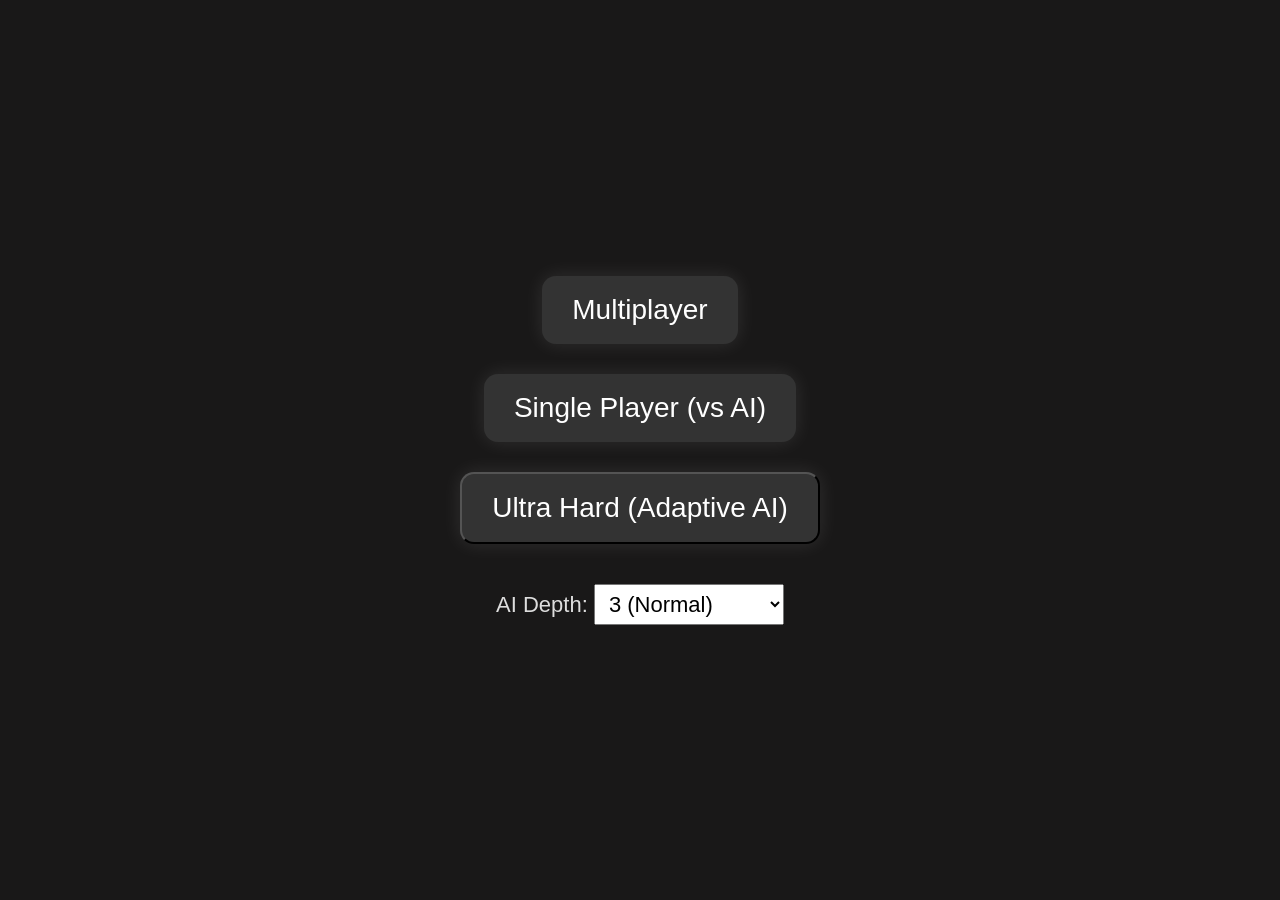
==== adaptive.html @ d3117dd1 "fix adaptive link" ====
<!DOCTYPE html>
<html lang="en">
<meta charset="UTF-8" />
<meta name="viewport" content="width=device-width, initial-scale=1.0" />
<title>Capture the Tiles</title>
<style>
:root {
  --cell-size: 11vw;
  --gap: 2px;
  --max-cell-size: 60px;
  --min-cell-size: 38px;
  --p1-color: #7f72f3;
  --p2-color: #048886;
}
* { margin: 0; padding: 0; box-sizing: border-box; }
html, body {
  height: 100%;
  background: #191818;
  color: #ddd;
  font-family: 'Segoe UI', sans-serif;
  touch-action: manipulation;
}
body {
  display: flex;
  flex-direction: column;
  padding: 20px 10px;
}
/* ---------------- MODE SCREEN ---------------- */
#modeScreen {
  position: absolute;
  inset: 0;
  background: #191818;
  display: flex;
  flex-direction: column;
  justify-content: center;
  align-items: center;
  gap: 30px;
  z-index: 20;
}
.mode-btn {
  padding: 18px 30px;
  font-size: 28px;
  border-radius: 14px;
  background: #333;
  color: white;
  cursor: pointer;
  box-shadow: 0 0 20px rgba(255,255,255,0.1);
  transition: 0.2s;
}
.mode-btn:hover {
  background: #555;
  transform: scale(1.05);
}
#aiDepthContainer {
  margin-top: 10px;
}
/* ---------------- AI THINKING ANIMATION ---------------- */
#aiThinking {
  height: 34px;
  opacity: 0;
  pointer-events: none;
  transition: opacity 0.2s;
  text-align: center;
  font-size: 26px;
  margin-top: 10px;
  color: #0ff;
}
#aiThinking.visible {
  opacity: 1;
  animation: pulseText 1.2s infinite;
}
@keyframes pulseText {
  0% { opacity: 0.2; }
  50% { opacity: 1; }
  100% { opacity: 0.2; }
}
.loader-dots span {
  display: inline-block;
  width: 10px;
  height: 10px;
  margin-left: 5px;
  background: #0ff;
  border-radius: 50%;
  animation: dotBlink 1s infinite ease-in-out;
}
.loader-dots span:nth-child(2){ animation-delay:0.2s; }
.loader-dots span:nth-child(3){ animation-delay:0.4s; }
@keyframes dotBlink {
  0%, 80%, 100% { opacity: 0.2; }
  40% { opacity: 1; }
}
/* ---------------- RESTART BUTTON ---------------- */
#topHud {
  display: flex;
  justify-content: space-between;
  align-items: center;
  max-width: 95vw;
  margin: 0 auto 10px;
  gap: 12px;
}

#restartBtn {
  padding: 8px 18px;
  font-size: 16px;
  border-radius: 10px;
  background: #333;
  color: white;
  cursor: pointer;
  border: none;
}

#restartBtn:hover {
  background: #555;
}

#aiDepthLive {
  font-size: 14px;
  opacity: 0.8;
}

/* ---------------- BOARD ---------------- */
#scores {
  text-align: center;
  font-size: clamp(18px, 5vw, 26px);
  margin-bottom: 15px;
}
#p1score { color: var(--p1-color); font-weight: bold; }
#p2score { color: var(--p2-color); font-weight: bold; }
#board {
  display: grid;
  grid-template-columns: repeat(8, minmax(0, 1fr));
  grid-auto-rows: 1fr;
  gap: 0.6vw;
  max-width: 95vw;
  max-height: 95vw;
  margin: auto;
  aspect-ratio: 1/1;
}
.cell {
  width: var(--cell-size);
  height: var(--cell-size);
  min-width: var(--min-cell-size);
  min-height: var(--min-cell-size);
  max-width: var(--max-cell-size);
  max-height: var(--max-cell-size);
  background: #3f3e3e;
  border-radius: 14px;
  display: flex;
  align-items: center;
  justify-content: center;
  font-weight: bold;
  font-size: clamp(14px, 3.5vw, 20px);
  user-select: none;
  cursor: pointer;
  transition: transform 0.2s, box-shadow 0.4s;
  position: relative;
}
.cell:active { transform: scale(0.92); }
.p1 { background: var(--p1-color); color: white; }
.p2 { background: var(--p2-color); color: white; }
.base { font-size: 1.15em; text-shadow: 0 1px 4px #000; }

/* Static subtle highlight for valid human moves */
.cell.valid-move {
  box-shadow: 0 0 0 1.5px rgba(127, 114, 243, 0.6);
  cursor: pointer;
}

/* Animated pulse for AI's chosen move */
.cell.ai-move-highlight {
  animation: pulseHighlight 1.5s ease-out;
  z-index: 10;
}

@keyframes pulseHighlight {
  0% {
    box-shadow: 0 0 0 0 rgba(4, 136, 134, 0.7);
  }
  50% {
    box-shadow: 0 0 0 12px rgba(4, 136, 134, 0.4),
    0 0 30px rgba(4, 136, 134, 0.8);
  }
  100% {
    box-shadow: 0 0 0 0 rgba(4, 136, 134, 0);
  }
}

/* ---------------- TURN DISPLAY ---------------- */
#turn-container { margin-top: 30px; text-align: center; }
#turn-display {
  display: inline-block;
  padding: 14px 36px;
  border-radius: 50px;
  font-size: clamp(20px, 6vw, 30px);
  color: white;
  background: #555;
  box-shadow: 0 6px 20px rgba(0,0,0,0.6);
  transition: all 0.4s ease;
}
.player1-turn {
  background: linear-gradient(135deg, var(--p1-color), #5a4fcf) !important;
  box-shadow: 0 0 30px rgba(127,114,243,0.8) !important;
}
.player2-turn {
  background: linear-gradient(135deg, var(--p2-color), #035f5d) !important;
  box-shadow: 0 0 30px rgba(4,136,134,0.8) !important;
}
#overlay {
  position: fixed;
  inset: 0;
  display: none;
  align-items: center;
  justify-content: center;
  background: rgba(0,0,0,0.55);
  z-index: 100;
}

#overlayBox {
  text-align: center;
  padding: 30px 40px;
  border-radius: 18px;
  background: #222;
  box-shadow: 0 0 30px rgba(0,0,0,0.8);
}

#overlayBox h2 {
  font-size: clamp(28px, 8vw, 42px);
  color: #ffd700;
}

#overlayBox h3 {
  margin-top: 10px;
  font-size: clamp(22px, 6vw, 30px);
}

</style>
</head>
<body>
<div id="modeScreen">
  <div class="mode-btn" onclick="startGame(false)">Multiplayer</div>
  <div class="mode-btn" onclick="startGame(true)">Single Player (vs AI)</div>
  <button class="mode-btn" onclick="location.href='adaptive.html'">
Ultra Hard (Adaptive AI)
</button>

  <div id="aiDepthContainer" style="text-align:center;">
    <label style="font-size:22px;">AI Depth:
      <select id="aiDepthSelect" style="font-size:22px; padding:6px 10px;">
        <option value="2">2 (Fast)</option>
        <option value="3" selected>3 (Normal)</option>
        <option value="4">4 (Strong)</option>
        <option value="5">5 (Very Strong)</option>
        <option value="6">6 (Hardcore)</option>
      </select>
    </label>
  </div>
</div>
<div id="topHud">
  <div id="aiDepthLive"></div>
  <button id="restartBtn" onclick="restartGame()">Restart</button>
</div>
<div id="scores" style="display:none">
  P1 Score: <span id="p1score">10</span> —
  P2 Score: <span id="p2score">10</span>
</div>
<div id="aiThinking">
  Thinking
  <span class="loader-dots">
    <span></span><span></span><span></span>
  </span>
</div>
<div id="board"></div>
<div id="turn-container" style="display:none">
  <div id="turn-display" class="player1-turn">Turn: Player 1</div>
</div>
<div id="overlay" onclick="restartGame()">
  <div id="overlayBox" onclick="event.stopPropagation()">
    <h2 id="gameover">Game Over</h2>
    <h3 id="winner"></h3>
  </div>
</div>
<script>
/* ----------------------------------------------------
ULTRA HARD AI — ADAPTIVE DEPTH EXTENSION
Only logic-related changes are included.
---------------------------------------------------- */

const SIZE = 8;
let turn = 1;
let board = [];
let singlePlayer = true;
const AI_PLAYER = 2;
const HUMAN_PLAYER = 1;

const dirs = [
  [-1,-1],[-1,0],[-1,1],
  [0,-1], [0,1],
  [1,-1],[1,0],[1,1]
];

let zobrist = [];
let tt = new Map();
let playerThreatLevel = 0;

/* ----------------------------------------------------
ZOBRIST
---------------------------------------------------- */
function initZobrist() {
  zobrist = [];
  for (let r = 0; r < SIZE; r++) {
    zobrist[r] = [];
    for (let c = 0; c < SIZE; c++) {
      zobrist[r][c] = [
        Math.random()*2**32,
        Math.random()*2**32,
        Math.random()*2**32
      ];
    }
  }
}

function hashState(state) {
  let h = 0;
  for (let r=0; r<SIZE; r++) {
    for (let c=0; c<SIZE; c++) {
      const o = state[r][c].owner ?? 0;
      h ^= zobrist[r][c][o];
    }
  }
  return h;
}

/* ----------------------------------------------------
BOARD INIT
---------------------------------------------------- */
function initBoard() {
  board = [];
  for (let r = 0; r < SIZE; r++) {
    board[r] = [];
    for (let c = 0; c < SIZE; c++) {
      const isCorner = (r===0&&c===0)||(r===0&&c===7)||(r===7&&c===0)||(r===7&&c===7);
      board[r][c] = { row:r, col:c, owner:null, base:isCorner ? 5 : 0 };
    }
  }
  board[0][0].owner = 1;
  board[7][7].owner = 1;
  board[0][7].owner = 2;
  board[7][0].owner = 2;
}

/* ----------------------------------------------------
MOVE UTILS
---------------------------------------------------- */
function isSelectable(cell, state = board) {
  if (cell.owner !== null) return false;
  for (const [dr,dc] of dirs) {
    const nr = cell.row + dr, nc = cell.col + dc;
    if (nr>=0 && nr<SIZE && nc>=0 && nc<SIZE && state[nr][nc].owner !== null)
      return true;
  }
  return false;
}

function applyMove(state, r, c, player) {
  const newState = structuredClone(state);
  const cell = newState[r][c];
  cell.owner = player;
  cell.base += 1;
  for (const [dr,dc] of dirs) {
    const nr = r + dr, nc = c + dc;
    if (nr>=0 && nr<SIZE && nc>=0 && nc<SIZE && newState[nr][nc].owner !== null) {
      newState[nr][nc].owner = player;
      newState[nr][nc].base += 1;
    }
  }
  return newState;
}

function getValidMoves(state, player) {
  return state.flat().filter(c => isSelectable(c, state)).map(c => [c.row, c.col]);
}

/* ----------------------------------------------------
EVALUATION
---------------------------------------------------- */
function evaluateBoard(state) {
  let p1 = 0, p2 = 0;
  let cornerP1 = 0, cornerP2 = 0;
  const corners = [[0,0],[0,7],[7,0],[7,7]];

  for (const c of state.flat()) {
    if (c.owner === 1) p1 += c.base;
    if (c.owner === 2) p2 += c.base;
  }
  for (const [r,c] of corners) {
    if (state[r][c].owner === 1) cornerP1++;
    if (state[r][c].owner === 2) cornerP2++;
  }
  return (p2-p1)*2 + (cornerP2-cornerP1)*20 + (getValidMoves(state,2).length - getValidMoves(state,1).length)*3;
}

/* ----------------------------------------------------
ADAPTIVE DEPTH CORE
---------------------------------------------------- */
function gamePhase(state) {
  const filled = state.flat().filter(c => c.owner !== null).length;
  return filled / (SIZE*SIZE);
}

function estimateVolatility(state, player) {
  let maxSwing = 0;
  const baseEval = evaluateBoard(state);
  for (const [r,c] of getValidMoves(state, player)) {
    const e = Math.abs(evaluateBoard(applyMove(state,r,c,player)) - baseEval);
    maxSwing = Math.max(maxSwing, e);
  }
  return maxSwing;
}

function computeAdaptiveDepth(state, baseDepth) {
  const phase = gamePhase(state);
  const volatility = estimateVolatility(state, AI_PLAYER);

  let depth = baseDepth;

  if (phase < 0.25) depth -= 2;
  else if (phase < 0.45) depth -= 1;

  if (volatility > 15) depth += 1;
  if (volatility > 30) depth += 2;

  if (playerThreatLevel > 25) depth += 1;

  return Math.max(2, Math.min(depth, baseDepth + 1));
}

function updatePlayerThreat(prev, next) {
  const delta = Math.abs(evaluateBoard(next) - evaluateBoard(prev));
  playerThreatLevel = playerThreatLevel * 0.7 + delta * 0.3;
}

/* ----------------------------------------------------
MINIMAX (UNCHANGED CORE)
---------------------------------------------------- */
function minimax(state, depth, alpha, beta, maximizing) {
  const hash = hashState(state);
  if (tt.has(hash) && tt.get(hash).depth >= depth)
    return [tt.get(hash).score, tt.get(hash).move];

  const player = maximizing ? AI_PLAYER : HUMAN_PLAYER;
  const moves = getValidMoves(state, player);

  if (depth === 0 || moves.length === 0)
    return [evaluateBoard(state), null];

  let bestMove = moves[0];

  if (maximizing) {
    let best = -Infinity;
    for (const [r,c] of moves) {
      const [score] = minimax(applyMove(state,r,c,AI_PLAYER), depth-1, alpha, beta, false);
      if (score > best) { best = score; bestMove = [r,c]; }
      alpha = Math.max(alpha, best);
      if (alpha >= beta) break;
    }
    tt.set(hash, {score:best, move:bestMove, depth});
    return [best, bestMove];
  } else {
    let best = Infinity;
    for (const [r,c] of moves) {
      const [score] = minimax(applyMove(state,r,c,HUMAN_PLAYER), depth-1, alpha, beta, true);
      if (score < best) { best = score; bestMove = [r,c]; }
      beta = Math.min(beta, best);
      if (alpha >= beta) break;
    }
    tt.set(hash, {score:best, move:bestMove, depth});
    return [best, bestMove];
  }
}

async function iterativeDeepening(state, maxDepth) {
  let best = null;
  for (let d=1; d<=maxDepth; d++) {
    best = minimax(state, d, -Infinity, Infinity, true)[1];
    await new Promise(r => setTimeout(r));
  }
  return best;
}

/* ----------------------------------------------------
AI MOVE
---------------------------------------------------- */
async function aiMove() {
  const baseDepth = 6; // Ultra Hard baseline
  const depth = computeAdaptiveDepth(board, baseDepth);

  const move = await iterativeDeepening(board, depth);
  if (move) board = applyMove(board, move[0], move[1], AI_PLAYER);
  turn = HUMAN_PLAYER;
}

/* ----------------------------------------------------
START
---------------------------------------------------- */
initZobrist();
initBoard();
</script>
</body>
</html>
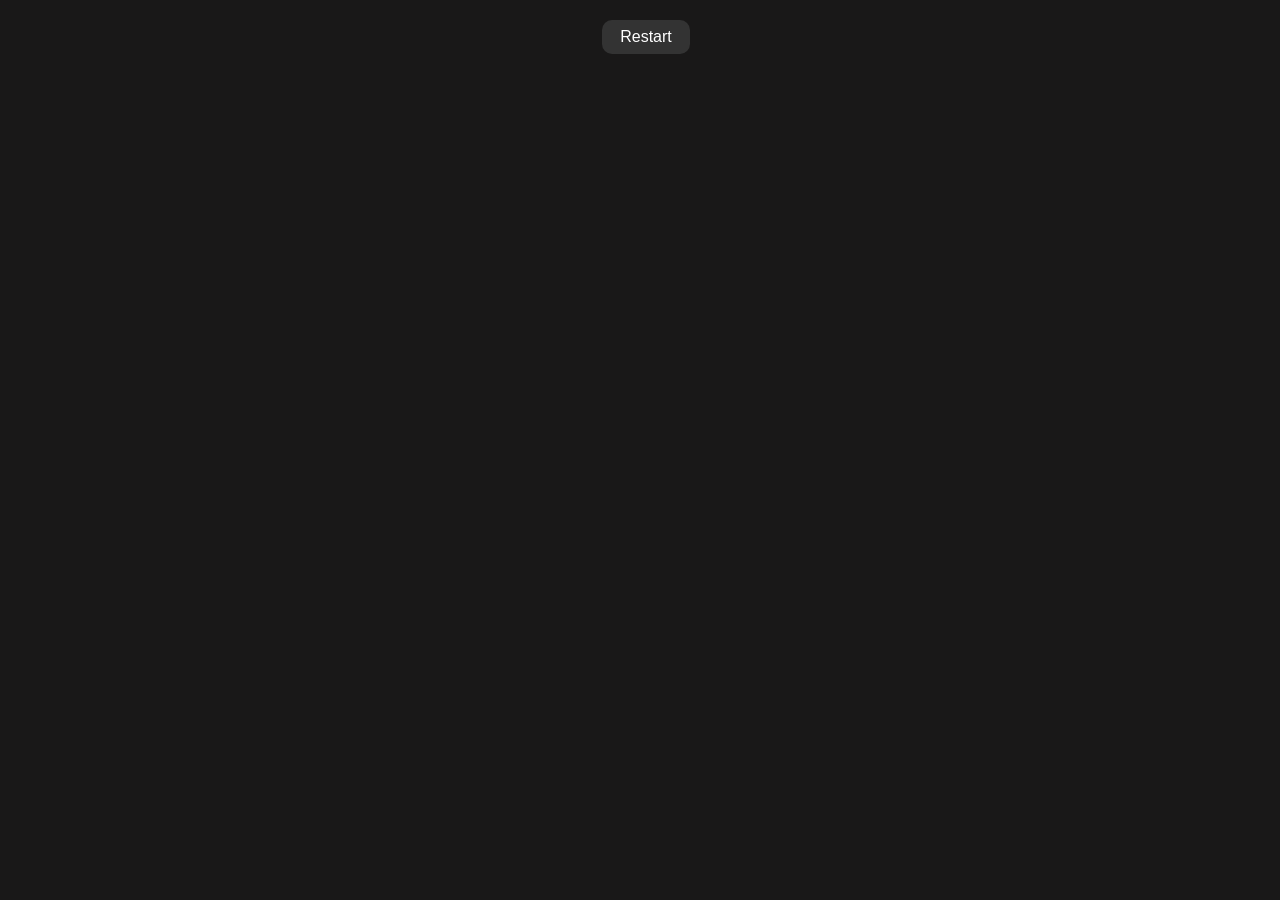
==== commit 22f2cccb: "fix adaptive link" ====
--- a/adaptive.html
+++ b/adaptive.html
@@ -236,25 +236,6 @@
 </style>
 </head>
 <body>
-<div id="modeScreen">
-  <div class="mode-btn" onclick="startGame(false)">Multiplayer</div>
-  <div class="mode-btn" onclick="startGame(true)">Single Player (vs AI)</div>
-  <button class="mode-btn" onclick="location.href='adaptive.html'">
-Ultra Hard (Adaptive AI)
-</button>
-
-  <div id="aiDepthContainer" style="text-align:center;">
-    <label style="font-size:22px;">AI Depth:
-      <select id="aiDepthSelect" style="font-size:22px; padding:6px 10px;">
-        <option value="2">2 (Fast)</option>
-        <option value="3" selected>3 (Normal)</option>
-        <option value="4">4 (Strong)</option>
-        <option value="5">5 (Very Strong)</option>
-        <option value="6">6 (Hardcore)</option>
-      </select>
-    </label>
-  </div>
-</div>
 <div id="topHud">
   <div id="aiDepthLive"></div>
   <button id="restartBtn" onclick="restartGame()">Restart</button>
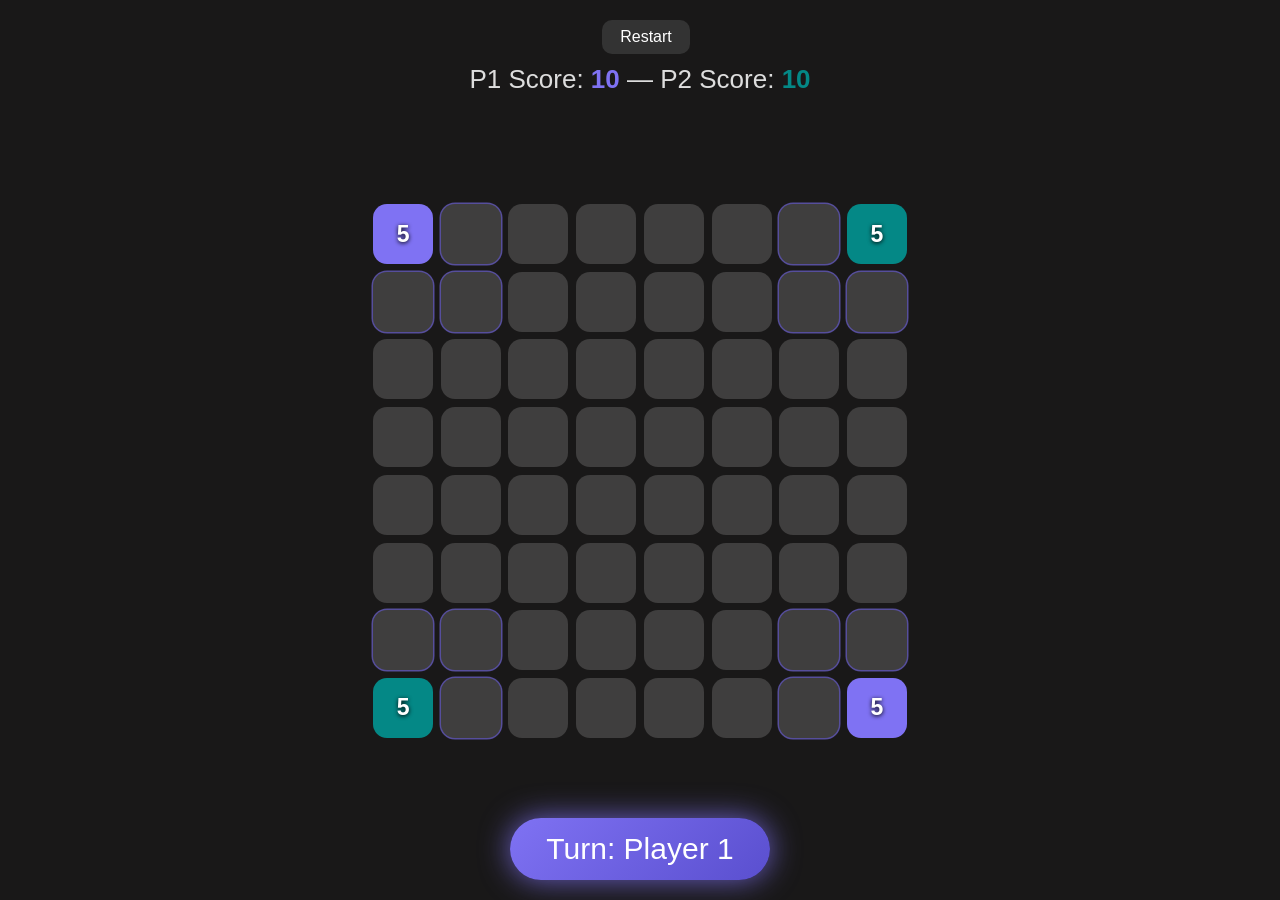
==== commit 01d49602: "make it playable" ====
--- a/adaptive.html
+++ b/adaptive.html
@@ -30,7 +30,7 @@
   position: absolute;
   inset: 0;
   background: #191818;
-  display: flex;
+  display: none;
   flex-direction: column;
   justify-content: center;
   align-items: center;
@@ -238,9 +238,9 @@
 <body>
 <div id="topHud">
   <div id="aiDepthLive"></div>
-  <button id="restartBtn" onclick="restartGame()">Restart</button>
+  <button id="restartBtn" onclick="location.href='index.html'">Restart</button>
 </div>
-<div id="scores" style="display:none">
+<div id="scores">
   P1 Score: <span id="p1score">10</span> —
   P2 Score: <span id="p2score">10</span>
 </div>
@@ -251,7 +251,7 @@
   </span>
 </div>
 <div id="board"></div>
-<div id="turn-container" style="display:none">
+<div id="turn-container">
   <div id="turn-display" class="player1-turn">Turn: Player 1</div>
 </div>
 <div id="overlay" onclick="restartGame()">
@@ -312,6 +312,47 @@
 }
 
 /* ----------------------------------------------------
+INIT + MODE SELECT
+---------------------------------------------------- */
+function startGame(vsAI) {
+  singlePlayer = vsAI;
+  document.getElementById("scores").style.display = "block";
+  document.getElementById("turn-container").style.display = "block";
+  // document.getElementById("aiDepthContainer").style.display = vsAI ? "block" : "none";
+  document.getElementById("restartBtn").style.display = "inline-block";
+  // const depth = document.getElementById("aiDepthSelect").value;
+  // document.getElementById("aiDepthLive").textContent =
+  // singlePlayer ? `AI Depth: ${depth}` : "";
+
+  initGame();
+}
+
+function initGame() {
+  turn = 1;
+  initBoard();
+  initZobrist();
+  tt.clear();
+
+  document.getElementById("aiThinking").classList.remove("visible");
+  document.getElementById("overlay").style.display = "none";
+
+  renderBoard();
+}
+
+function restartGame() {
+  turn = 1;
+  initBoard();
+  initZobrist();
+  tt.clear();
+  document.getElementById("aiThinking").classList.remove("visible");
+  document.getElementById("overlay").style.display = "none";
+  document.getElementById("aiDepthContainer").style.display = "block";
+  document.getElementById("modeScreen").style.display = "flex";
+
+  renderBoard();
+}
+
+/* ----------------------------------------------------
 BOARD INIT
 ---------------------------------------------------- */
 function initBoard() {
@@ -327,6 +368,62 @@
   board[7][7].owner = 1;
   board[0][7].owner = 2;
   board[7][0].owner = 2;
+}
+
+function renderBoard(lastAIMove = null) {
+  const container = document.getElementById("board");
+  container.innerHTML = "";
+  const isHumanTurn = !singlePlayer || turn === HUMAN_PLAYER;
+  const gameNotOver = !board.flat().every(c => c.owner !== null);
+
+  for (let r = 0; r < SIZE; r++) {
+    for (let c = 0; c < SIZE; c++) {
+      const cellData = board[r][c];
+      const cell = document.createElement("div");
+      cell.className = "cell";
+      if (cellData.owner === 1) cell.classList.add("p1");
+      if (cellData.owner === 2) cell.classList.add("p2");
+
+      // Static highlight for valid moves (human turn)
+      if (isHumanTurn && gameNotOver && cellData.owner === null && isSelectable(cellData)) {
+        cell.classList.add("valid-move");
+      }
+
+      // Temporary animated highlight for AI's move
+      if (lastAIMove && lastAIMove[0] === r && lastAIMove[1] === c) {
+        cell.classList.add("ai-move-highlight");
+      }
+
+      if (cellData.base > 0) {
+        cell.innerHTML = `<span class="base">${cellData.base}</span>`;
+      }
+      cell.onclick = () => handleMove(r, c);
+      cell.ontouchstart = e => { e.preventDefault(); handleMove(r, c); };
+      container.appendChild(cell);
+    }
+  }
+  updateScores();
+}
+
+/* ----------------------------------------------------
+SCORES + TURNS
+---------------------------------------------------- */
+function updateScores() {
+  let p1 = 0, p2 = 0;
+  board.flat().forEach(c => {
+    if (c.owner === 1) p1 += c.base;
+    if (c.owner === 2) p2 += c.base;
+  });
+  document.getElementById("p1score").textContent = p1;
+  document.getElementById("p2score").textContent = p2;
+  updateTurnDisplay();
+}
+
+function updateTurnDisplay() {
+  const el = document.getElementById("turn-display");
+  el.textContent = `Turn: Player ${turn}`;
+  el.classList.remove("player1-turn", "player2-turn");
+  el.classList.add(turn === 1 ? "player1-turn" : "player2-turn");
 }
 
 /* ----------------------------------------------------
@@ -359,6 +456,20 @@
 
 function getValidMoves(state, player) {
   return state.flat().filter(c => isSelectable(c, state)).map(c => [c.row, c.col]);
+}
+
+/* ----------------------------------------------------
+HUMAN ACTION
+---------------------------------------------------- */
+function handleMove(r, c) {
+  if (turn === AI_PLAYER && singlePlayer) return;
+  if (!isSelectable(board[r][c])) return;
+  board = applyMove(board, r, c, turn);
+  turn = turn === 1 ? 2 : 1;
+  renderBoard();
+  if (!checkGameOver() && turn === AI_PLAYER && singlePlayer) {
+    setTimeout(aiMove, 200);
+  }
 }
 
 /* ----------------------------------------------------
@@ -472,19 +583,68 @@
 AI MOVE
 ---------------------------------------------------- */
 async function aiMove() {
-  const baseDepth = 6; // Ultra Hard baseline
+  document.getElementById("aiThinking").classList.add("visible");
+  await new Promise(requestAnimationFrame);
+
+  const baseDepth = 2; // Ultra Hard baseline
   const depth = computeAdaptiveDepth(board, baseDepth);
 
   const move = await iterativeDeepening(board, depth);
-  if (move) board = applyMove(board, move[0], move[1], AI_PLAYER);
+
+  let lastMove = null;
+  if (move) {
+    board = applyMove(board, move[0], move[1], AI_PLAYER);
+    lastMove = move; // remember AI's move
+  }
+
   turn = HUMAN_PLAYER;
+
+  document.getElementById("aiThinking").classList.remove("visible");
+
+  // Render with AI move highlight
+  renderBoard(lastMove);
+
+  // Remove highlight after 1 second
+  if (lastMove) {
+    setTimeout(() => {
+      const cells = document.querySelectorAll('.cell');
+      const index = lastMove[0] * SIZE + lastMove[1];
+      if (cells[index]) {
+        cells[index].classList.remove('ai-move-highlight');
+      }
+    }, 1000);
+  }
+
+  checkGameOver();
+}
+
+/* ----------------------------------------------------
+GAME OVER
+---------------------------------------------------- */
+function checkGameOver() {
+  if (board.flat().every(c => c.owner !== null)) {
+    showGameOver();
+    return true;
+  }
+  return false;
+}
+
+function showGameOver() {
+  document.getElementById("gameover").style.display = "block";
+  const p1 = +document.getElementById("p1score").textContent;
+  const p2 = +document.getElementById("p2score").textContent;
+  const txt = p1 > p2 ? "Winner: Player 1" :
+  p2 > p1 ? "Winner: Player 2" :
+  "It's a tie!";
+  document.getElementById("winner").textContent = txt;
+  document.getElementById("overlay").style.display = "flex";
+
 }
 
 /* ----------------------------------------------------
 START
 ---------------------------------------------------- */
-initZobrist();
-initBoard();
+startGame(true);
 </script>
 </body>
 </html>
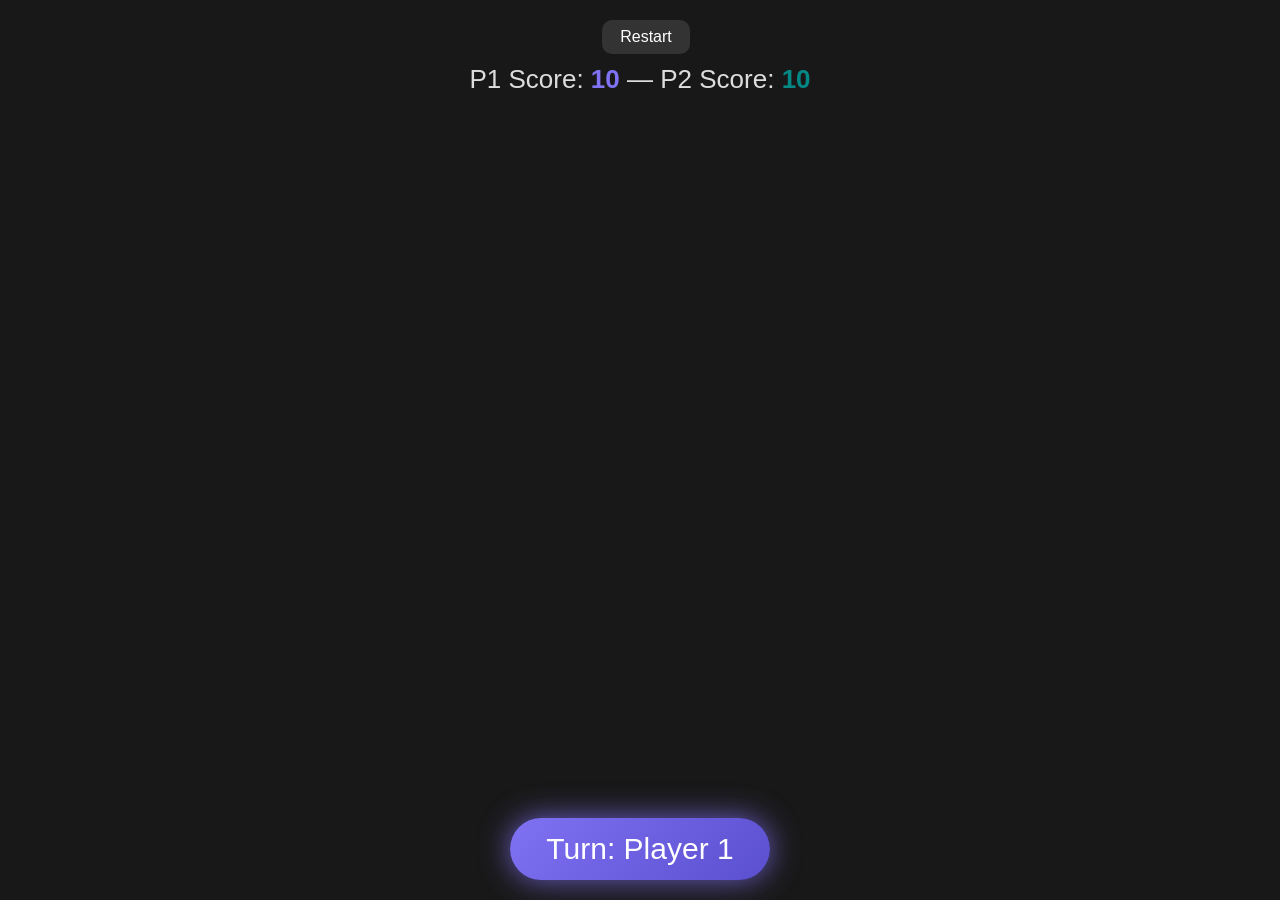
==== commit 514bcd09: "break into multiple files" ====
--- a/adaptive.html
+++ b/adaptive.html
@@ -3,237 +3,8 @@
 <meta charset="UTF-8" />
 <meta name="viewport" content="width=device-width, initial-scale=1.0" />
 <title>Capture the Tiles</title>
-<style>
-:root {
-  --cell-size: 11vw;
-  --gap: 2px;
-  --max-cell-size: 60px;
-  --min-cell-size: 38px;
-  --p1-color: #7f72f3;
-  --p2-color: #048886;
-}
-* { margin: 0; padding: 0; box-sizing: border-box; }
-html, body {
-  height: 100%;
-  background: #191818;
-  color: #ddd;
-  font-family: 'Segoe UI', sans-serif;
-  touch-action: manipulation;
-}
-body {
-  display: flex;
-  flex-direction: column;
-  padding: 20px 10px;
-}
-/* ---------------- MODE SCREEN ---------------- */
-#modeScreen {
-  position: absolute;
-  inset: 0;
-  background: #191818;
-  display: none;
-  flex-direction: column;
-  justify-content: center;
-  align-items: center;
-  gap: 30px;
-  z-index: 20;
-}
-.mode-btn {
-  padding: 18px 30px;
-  font-size: 28px;
-  border-radius: 14px;
-  background: #333;
-  color: white;
-  cursor: pointer;
-  box-shadow: 0 0 20px rgba(255,255,255,0.1);
-  transition: 0.2s;
-}
-.mode-btn:hover {
-  background: #555;
-  transform: scale(1.05);
-}
-#aiDepthContainer {
-  margin-top: 10px;
-}
-/* ---------------- AI THINKING ANIMATION ---------------- */
-#aiThinking {
-  height: 34px;
-  opacity: 0;
-  pointer-events: none;
-  transition: opacity 0.2s;
-  text-align: center;
-  font-size: 26px;
-  margin-top: 10px;
-  color: #0ff;
-}
-#aiThinking.visible {
-  opacity: 1;
-  animation: pulseText 1.2s infinite;
-}
-@keyframes pulseText {
-  0% { opacity: 0.2; }
-  50% { opacity: 1; }
-  100% { opacity: 0.2; }
-}
-.loader-dots span {
-  display: inline-block;
-  width: 10px;
-  height: 10px;
-  margin-left: 5px;
-  background: #0ff;
-  border-radius: 50%;
-  animation: dotBlink 1s infinite ease-in-out;
-}
-.loader-dots span:nth-child(2){ animation-delay:0.2s; }
-.loader-dots span:nth-child(3){ animation-delay:0.4s; }
-@keyframes dotBlink {
-  0%, 80%, 100% { opacity: 0.2; }
-  40% { opacity: 1; }
-}
-/* ---------------- RESTART BUTTON ---------------- */
-#topHud {
-  display: flex;
-  justify-content: space-between;
-  align-items: center;
-  max-width: 95vw;
-  margin: 0 auto 10px;
-  gap: 12px;
-}
-
-#restartBtn {
-  padding: 8px 18px;
-  font-size: 16px;
-  border-radius: 10px;
-  background: #333;
-  color: white;
-  cursor: pointer;
-  border: none;
-}
-
-#restartBtn:hover {
-  background: #555;
-}
-
-#aiDepthLive {
-  font-size: 14px;
-  opacity: 0.8;
-}
-
-/* ---------------- BOARD ---------------- */
-#scores {
-  text-align: center;
-  font-size: clamp(18px, 5vw, 26px);
-  margin-bottom: 15px;
-}
-#p1score { color: var(--p1-color); font-weight: bold; }
-#p2score { color: var(--p2-color); font-weight: bold; }
-#board {
-  display: grid;
-  grid-template-columns: repeat(8, minmax(0, 1fr));
-  grid-auto-rows: 1fr;
-  gap: 0.6vw;
-  max-width: 95vw;
-  max-height: 95vw;
-  margin: auto;
-  aspect-ratio: 1/1;
-}
-.cell {
-  width: var(--cell-size);
-  height: var(--cell-size);
-  min-width: var(--min-cell-size);
-  min-height: var(--min-cell-size);
-  max-width: var(--max-cell-size);
-  max-height: var(--max-cell-size);
-  background: #3f3e3e;
-  border-radius: 14px;
-  display: flex;
-  align-items: center;
-  justify-content: center;
-  font-weight: bold;
-  font-size: clamp(14px, 3.5vw, 20px);
-  user-select: none;
-  cursor: pointer;
-  transition: transform 0.2s, box-shadow 0.4s;
-  position: relative;
-}
-.cell:active { transform: scale(0.92); }
-.p1 { background: var(--p1-color); color: white; }
-.p2 { background: var(--p2-color); color: white; }
-.base { font-size: 1.15em; text-shadow: 0 1px 4px #000; }
-
-/* Static subtle highlight for valid human moves */
-.cell.valid-move {
-  box-shadow: 0 0 0 1.5px rgba(127, 114, 243, 0.6);
-  cursor: pointer;
-}
-
-/* Animated pulse for AI's chosen move */
-.cell.ai-move-highlight {
-  animation: pulseHighlight 1.5s ease-out;
-  z-index: 10;
-}
-
-@keyframes pulseHighlight {
-  0% {
-    box-shadow: 0 0 0 0 rgba(4, 136, 134, 0.7);
-  }
-  50% {
-    box-shadow: 0 0 0 12px rgba(4, 136, 134, 0.4),
-    0 0 30px rgba(4, 136, 134, 0.8);
-  }
-  100% {
-    box-shadow: 0 0 0 0 rgba(4, 136, 134, 0);
-  }
-}
-
-/* ---------------- TURN DISPLAY ---------------- */
-#turn-container { margin-top: 30px; text-align: center; }
-#turn-display {
-  display: inline-block;
-  padding: 14px 36px;
-  border-radius: 50px;
-  font-size: clamp(20px, 6vw, 30px);
-  color: white;
-  background: #555;
-  box-shadow: 0 6px 20px rgba(0,0,0,0.6);
-  transition: all 0.4s ease;
-}
-.player1-turn {
-  background: linear-gradient(135deg, var(--p1-color), #5a4fcf) !important;
-  box-shadow: 0 0 30px rgba(127,114,243,0.8) !important;
-}
-.player2-turn {
-  background: linear-gradient(135deg, var(--p2-color), #035f5d) !important;
-  box-shadow: 0 0 30px rgba(4,136,134,0.8) !important;
-}
-#overlay {
-  position: fixed;
-  inset: 0;
-  display: none;
-  align-items: center;
-  justify-content: center;
-  background: rgba(0,0,0,0.55);
-  z-index: 100;
-}
-
-#overlayBox {
-  text-align: center;
-  padding: 30px 40px;
-  border-radius: 18px;
-  background: #222;
-  box-shadow: 0 0 30px rgba(0,0,0,0.8);
-}
-
-#overlayBox h2 {
-  font-size: clamp(28px, 8vw, 42px);
-  color: #ffd700;
-}
-
-#overlayBox h3 {
-  margin-top: 10px;
-  font-size: clamp(22px, 6vw, 30px);
-}
-
-</style>
+<link rel="stylesheet" href="style.css">
+<script src="adaptiveAi.js" defer></script>
 </head>
 <body>
 <div id="topHud">
@@ -260,391 +31,5 @@
     <h3 id="winner"></h3>
   </div>
 </div>
-<script>
-/* ----------------------------------------------------
-ULTRA HARD AI — ADAPTIVE DEPTH EXTENSION
-Only logic-related changes are included.
----------------------------------------------------- */
-
-const SIZE = 8;
-let turn = 1;
-let board = [];
-let singlePlayer = true;
-const AI_PLAYER = 2;
-const HUMAN_PLAYER = 1;
-
-const dirs = [
-  [-1,-1],[-1,0],[-1,1],
-  [0,-1], [0,1],
-  [1,-1],[1,0],[1,1]
-];
-
-let zobrist = [];
-let tt = new Map();
-let playerThreatLevel = 0;
-
-/* ----------------------------------------------------
-ZOBRIST
----------------------------------------------------- */
-function initZobrist() {
-  zobrist = [];
-  for (let r = 0; r < SIZE; r++) {
-    zobrist[r] = [];
-    for (let c = 0; c < SIZE; c++) {
-      zobrist[r][c] = [
-        Math.random()*2**32,
-        Math.random()*2**32,
-        Math.random()*2**32
-      ];
-    }
-  }
-}
-
-function hashState(state) {
-  let h = 0;
-  for (let r=0; r<SIZE; r++) {
-    for (let c=0; c<SIZE; c++) {
-      const o = state[r][c].owner ?? 0;
-      h ^= zobrist[r][c][o];
-    }
-  }
-  return h;
-}
-
-/* ----------------------------------------------------
-INIT + MODE SELECT
----------------------------------------------------- */
-function startGame(vsAI) {
-  singlePlayer = vsAI;
-  document.getElementById("scores").style.display = "block";
-  document.getElementById("turn-container").style.display = "block";
-  // document.getElementById("aiDepthContainer").style.display = vsAI ? "block" : "none";
-  document.getElementById("restartBtn").style.display = "inline-block";
-  // const depth = document.getElementById("aiDepthSelect").value;
-  // document.getElementById("aiDepthLive").textContent =
-  // singlePlayer ? `AI Depth: ${depth}` : "";
-
-  initGame();
-}
-
-function initGame() {
-  turn = 1;
-  initBoard();
-  initZobrist();
-  tt.clear();
-
-  document.getElementById("aiThinking").classList.remove("visible");
-  document.getElementById("overlay").style.display = "none";
-
-  renderBoard();
-}
-
-function restartGame() {
-  turn = 1;
-  initBoard();
-  initZobrist();
-  tt.clear();
-  document.getElementById("aiThinking").classList.remove("visible");
-  document.getElementById("overlay").style.display = "none";
-  document.getElementById("aiDepthContainer").style.display = "block";
-  document.getElementById("modeScreen").style.display = "flex";
-
-  renderBoard();
-}
-
-/* ----------------------------------------------------
-BOARD INIT
----------------------------------------------------- */
-function initBoard() {
-  board = [];
-  for (let r = 0; r < SIZE; r++) {
-    board[r] = [];
-    for (let c = 0; c < SIZE; c++) {
-      const isCorner = (r===0&&c===0)||(r===0&&c===7)||(r===7&&c===0)||(r===7&&c===7);
-      board[r][c] = { row:r, col:c, owner:null, base:isCorner ? 5 : 0 };
-    }
-  }
-  board[0][0].owner = 1;
-  board[7][7].owner = 1;
-  board[0][7].owner = 2;
-  board[7][0].owner = 2;
-}
-
-function renderBoard(lastAIMove = null) {
-  const container = document.getElementById("board");
-  container.innerHTML = "";
-  const isHumanTurn = !singlePlayer || turn === HUMAN_PLAYER;
-  const gameNotOver = !board.flat().every(c => c.owner !== null);
-
-  for (let r = 0; r < SIZE; r++) {
-    for (let c = 0; c < SIZE; c++) {
-      const cellData = board[r][c];
-      const cell = document.createElement("div");
-      cell.className = "cell";
-      if (cellData.owner === 1) cell.classList.add("p1");
-      if (cellData.owner === 2) cell.classList.add("p2");
-
-      // Static highlight for valid moves (human turn)
-      if (isHumanTurn && gameNotOver && cellData.owner === null && isSelectable(cellData)) {
-        cell.classList.add("valid-move");
-      }
-
-      // Temporary animated highlight for AI's move
-      if (lastAIMove && lastAIMove[0] === r && lastAIMove[1] === c) {
-        cell.classList.add("ai-move-highlight");
-      }
-
-      if (cellData.base > 0) {
-        cell.innerHTML = `<span class="base">${cellData.base}</span>`;
-      }
-      cell.onclick = () => handleMove(r, c);
-      cell.ontouchstart = e => { e.preventDefault(); handleMove(r, c); };
-      container.appendChild(cell);
-    }
-  }
-  updateScores();
-}
-
-/* ----------------------------------------------------
-SCORES + TURNS
----------------------------------------------------- */
-function updateScores() {
-  let p1 = 0, p2 = 0;
-  board.flat().forEach(c => {
-    if (c.owner === 1) p1 += c.base;
-    if (c.owner === 2) p2 += c.base;
-  });
-  document.getElementById("p1score").textContent = p1;
-  document.getElementById("p2score").textContent = p2;
-  updateTurnDisplay();
-}
-
-function updateTurnDisplay() {
-  const el = document.getElementById("turn-display");
-  el.textContent = `Turn: Player ${turn}`;
-  el.classList.remove("player1-turn", "player2-turn");
-  el.classList.add(turn === 1 ? "player1-turn" : "player2-turn");
-}
-
-/* ----------------------------------------------------
-MOVE UTILS
----------------------------------------------------- */
-function isSelectable(cell, state = board) {
-  if (cell.owner !== null) return false;
-  for (const [dr,dc] of dirs) {
-    const nr = cell.row + dr, nc = cell.col + dc;
-    if (nr>=0 && nr<SIZE && nc>=0 && nc<SIZE && state[nr][nc].owner !== null)
-      return true;
-  }
-  return false;
-}
-
-function applyMove(state, r, c, player) {
-  const newState = structuredClone(state);
-  const cell = newState[r][c];
-  cell.owner = player;
-  cell.base += 1;
-  for (const [dr,dc] of dirs) {
-    const nr = r + dr, nc = c + dc;
-    if (nr>=0 && nr<SIZE && nc>=0 && nc<SIZE && newState[nr][nc].owner !== null) {
-      newState[nr][nc].owner = player;
-      newState[nr][nc].base += 1;
-    }
-  }
-  return newState;
-}
-
-function getValidMoves(state, player) {
-  return state.flat().filter(c => isSelectable(c, state)).map(c => [c.row, c.col]);
-}
-
-/* ----------------------------------------------------
-HUMAN ACTION
----------------------------------------------------- */
-function handleMove(r, c) {
-  if (turn === AI_PLAYER && singlePlayer) return;
-  if (!isSelectable(board[r][c])) return;
-  board = applyMove(board, r, c, turn);
-  turn = turn === 1 ? 2 : 1;
-  renderBoard();
-  if (!checkGameOver() && turn === AI_PLAYER && singlePlayer) {
-    setTimeout(aiMove, 200);
-  }
-}
-
-/* ----------------------------------------------------
-EVALUATION
----------------------------------------------------- */
-function evaluateBoard(state) {
-  let p1 = 0, p2 = 0;
-  let cornerP1 = 0, cornerP2 = 0;
-  const corners = [[0,0],[0,7],[7,0],[7,7]];
-
-  for (const c of state.flat()) {
-    if (c.owner === 1) p1 += c.base;
-    if (c.owner === 2) p2 += c.base;
-  }
-  for (const [r,c] of corners) {
-    if (state[r][c].owner === 1) cornerP1++;
-    if (state[r][c].owner === 2) cornerP2++;
-  }
-  return (p2-p1)*2 + (cornerP2-cornerP1)*20 + (getValidMoves(state,2).length - getValidMoves(state,1).length)*3;
-}
-
-/* ----------------------------------------------------
-ADAPTIVE DEPTH CORE
----------------------------------------------------- */
-function gamePhase(state) {
-  const filled = state.flat().filter(c => c.owner !== null).length;
-  return filled / (SIZE*SIZE);
-}
-
-function estimateVolatility(state, player) {
-  let maxSwing = 0;
-  const baseEval = evaluateBoard(state);
-  for (const [r,c] of getValidMoves(state, player)) {
-    const e = Math.abs(evaluateBoard(applyMove(state,r,c,player)) - baseEval);
-    maxSwing = Math.max(maxSwing, e);
-  }
-  return maxSwing;
-}
-
-function computeAdaptiveDepth(state, baseDepth) {
-  const phase = gamePhase(state);
-  const volatility = estimateVolatility(state, AI_PLAYER);
-
-  let depth = baseDepth;
-
-  if (phase < 0.25) depth -= 2;
-  else if (phase < 0.45) depth -= 1;
-
-  if (volatility > 15) depth += 1;
-  if (volatility > 30) depth += 2;
-
-  if (playerThreatLevel > 25) depth += 1;
-
-  return Math.max(2, Math.min(depth, baseDepth + 1));
-}
-
-function updatePlayerThreat(prev, next) {
-  const delta = Math.abs(evaluateBoard(next) - evaluateBoard(prev));
-  playerThreatLevel = playerThreatLevel * 0.7 + delta * 0.3;
-}
-
-/* ----------------------------------------------------
-MINIMAX (UNCHANGED CORE)
----------------------------------------------------- */
-function minimax(state, depth, alpha, beta, maximizing) {
-  const hash = hashState(state);
-  if (tt.has(hash) && tt.get(hash).depth >= depth)
-    return [tt.get(hash).score, tt.get(hash).move];
-
-  const player = maximizing ? AI_PLAYER : HUMAN_PLAYER;
-  const moves = getValidMoves(state, player);
-
-  if (depth === 0 || moves.length === 0)
-    return [evaluateBoard(state), null];
-
-  let bestMove = moves[0];
-
-  if (maximizing) {
-    let best = -Infinity;
-    for (const [r,c] of moves) {
-      const [score] = minimax(applyMove(state,r,c,AI_PLAYER), depth-1, alpha, beta, false);
-      if (score > best) { best = score; bestMove = [r,c]; }
-      alpha = Math.max(alpha, best);
-      if (alpha >= beta) break;
-    }
-    tt.set(hash, {score:best, move:bestMove, depth});
-    return [best, bestMove];
-  } else {
-    let best = Infinity;
-    for (const [r,c] of moves) {
-      const [score] = minimax(applyMove(state,r,c,HUMAN_PLAYER), depth-1, alpha, beta, true);
-      if (score < best) { best = score; bestMove = [r,c]; }
-      beta = Math.min(beta, best);
-      if (alpha >= beta) break;
-    }
-    tt.set(hash, {score:best, move:bestMove, depth});
-    return [best, bestMove];
-  }
-}
-
-async function iterativeDeepening(state, maxDepth) {
-  let best = null;
-  for (let d=1; d<=maxDepth; d++) {
-    best = minimax(state, d, -Infinity, Infinity, true)[1];
-    await new Promise(r => setTimeout(r));
-  }
-  return best;
-}
-
-/* ----------------------------------------------------
-AI MOVE
----------------------------------------------------- */
-async function aiMove() {
-  document.getElementById("aiThinking").classList.add("visible");
-  await new Promise(requestAnimationFrame);
-
-  const baseDepth = 2; // Ultra Hard baseline
-  const depth = computeAdaptiveDepth(board, baseDepth);
-
-  const move = await iterativeDeepening(board, depth);
-
-  let lastMove = null;
-  if (move) {
-    board = applyMove(board, move[0], move[1], AI_PLAYER);
-    lastMove = move; // remember AI's move
-  }
-
-  turn = HUMAN_PLAYER;
-
-  document.getElementById("aiThinking").classList.remove("visible");
-
-  // Render with AI move highlight
-  renderBoard(lastMove);
-
-  // Remove highlight after 1 second
-  if (lastMove) {
-    setTimeout(() => {
-      const cells = document.querySelectorAll('.cell');
-      const index = lastMove[0] * SIZE + lastMove[1];
-      if (cells[index]) {
-        cells[index].classList.remove('ai-move-highlight');
-      }
-    }, 1000);
-  }
-
-  checkGameOver();
-}
-
-/* ----------------------------------------------------
-GAME OVER
----------------------------------------------------- */
-function checkGameOver() {
-  if (board.flat().every(c => c.owner !== null)) {
-    showGameOver();
-    return true;
-  }
-  return false;
-}
-
-function showGameOver() {
-  document.getElementById("gameover").style.display = "block";
-  const p1 = +document.getElementById("p1score").textContent;
-  const p2 = +document.getElementById("p2score").textContent;
-  const txt = p1 > p2 ? "Winner: Player 1" :
-  p2 > p1 ? "Winner: Player 2" :
-  "It's a tie!";
-  document.getElementById("winner").textContent = txt;
-  document.getElementById("overlay").style.display = "flex";
-
-}
-
-/* ----------------------------------------------------
-START
----------------------------------------------------- */
-startGame(true);
-</script>
 </body>
 </html>
--- a/style.css
+++ b/style.css
@@ -0,0 +1,228 @@
+:root {
+  --cell-size: 11vw;
+  --gap: 2px;
+  --max-cell-size: 60px;
+  --min-cell-size: 38px;
+  --p1-color: #7f72f3;
+  --p2-color: #048886;
+}
+* { margin: 0; padding: 0; box-sizing: border-box; }
+html, body {
+  height: 100%;
+  background: #191818;
+  color: #ddd;
+  font-family: 'Segoe UI', sans-serif;
+  touch-action: manipulation;
+}
+body {
+  display: flex;
+  flex-direction: column;
+  padding: 20px 10px;
+}
+/* ---------------- MODE SCREEN ---------------- */
+#modeScreen {
+  position: absolute;
+  inset: 0;
+  background: #191818;
+  display: flex;
+  flex-direction: column;
+  justify-content: center;
+  align-items: center;
+  gap: 30px;
+  z-index: 20;
+}
+.mode-btn {
+  padding: 18px 30px;
+  font-size: 28px;
+  border-radius: 14px;
+  background: #333;
+  color: white;
+  cursor: pointer;
+  box-shadow: 0 0 20px rgba(255,255,255,0.1);
+  transition: 0.2s;
+}
+.mode-btn:hover {
+  background: #555;
+  transform: scale(1.05);
+}
+#aiDepthContainer {
+  margin-top: 10px;
+}
+/* ---------------- AI THINKING ANIMATION ---------------- */
+#aiThinking {
+  height: 34px;
+  opacity: 0;
+  pointer-events: none;
+  transition: opacity 0.2s;
+  text-align: center;
+  font-size: 26px;
+  margin-top: 10px;
+  color: #0ff;
+}
+#aiThinking.visible {
+  opacity: 1;
+  animation: pulseText 1.2s infinite;
+}
+@keyframes pulseText {
+  0% { opacity: 0.2; }
+  50% { opacity: 1; }
+  100% { opacity: 0.2; }
+}
+.loader-dots span {
+  display: inline-block;
+  width: 10px;
+  height: 10px;
+  margin-left: 5px;
+  background: #0ff;
+  border-radius: 50%;
+  animation: dotBlink 1s infinite ease-in-out;
+}
+.loader-dots span:nth-child(2){ animation-delay:0.2s; }
+.loader-dots span:nth-child(3){ animation-delay:0.4s; }
+@keyframes dotBlink {
+  0%, 80%, 100% { opacity: 0.2; }
+  40% { opacity: 1; }
+}
+/* ---------------- RESTART BUTTON ---------------- */
+#topHud {
+  display: flex;
+  justify-content: space-between;
+  align-items: center;
+  max-width: 95vw;
+  margin: 0 auto 10px;
+  gap: 12px;
+}
+
+#restartBtn {
+  padding: 8px 18px;
+  font-size: 16px;
+  border-radius: 10px;
+  background: #333;
+  color: white;
+  cursor: pointer;
+  border: none;
+}
+
+#restartBtn:hover {
+  background: #555;
+}
+
+#aiDepthLive {
+  font-size: 14px;
+  opacity: 0.8;
+}
+
+/* ---------------- BOARD ---------------- */
+#scores {
+  text-align: center;
+  font-size: clamp(18px, 5vw, 26px);
+  margin-bottom: 15px;
+}
+#p1score { color: var(--p1-color); font-weight: bold; }
+#p2score { color: var(--p2-color); font-weight: bold; }
+#board {
+  display: grid;
+  grid-template-columns: repeat(8, minmax(0, 1fr));
+  grid-auto-rows: 1fr;
+  gap: 0.6vw;
+  max-width: 95vw;
+  max-height: 95vw;
+  margin: auto;
+  aspect-ratio: 1/1;
+}
+.cell {
+  width: var(--cell-size);
+  height: var(--cell-size);
+  min-width: var(--min-cell-size);
+  min-height: var(--min-cell-size);
+  max-width: var(--max-cell-size);
+  max-height: var(--max-cell-size);
+  background: #3f3e3e;
+  border-radius: 14px;
+  display: flex;
+  align-items: center;
+  justify-content: center;
+  font-weight: bold;
+  font-size: clamp(14px, 3.5vw, 20px);
+  user-select: none;
+  cursor: pointer;
+  transition: transform 0.2s, box-shadow 0.4s;
+  position: relative;
+}
+.cell:active { transform: scale(0.92); }
+.p1 { background: var(--p1-color); color: white; }
+.p2 { background: var(--p2-color); color: white; }
+.base { font-size: 1.15em; text-shadow: 0 1px 4px #000; }
+
+/* Static subtle highlight for valid human moves */
+.cell.valid-move {
+  box-shadow: 0 0 0 1.5px rgba(127, 114, 243, 0.6);
+  cursor: pointer;
+}
+
+/* Animated pulse for AI's chosen move */
+.cell.ai-move-highlight {
+  animation: pulseHighlight 1.5s ease-out;
+  z-index: 10;
+}
+
+@keyframes pulseHighlight {
+  0% {
+    box-shadow: 0 0 0 0 rgba(4, 136, 134, 0.7);
+  }
+  50% {
+    box-shadow: 0 0 0 12px rgba(4, 136, 134, 0.4),
+    0 0 30px rgba(4, 136, 134, 0.8);
+  }
+  100% {
+    box-shadow: 0 0 0 0 rgba(4, 136, 134, 0);
+  }
+}
+
+/* ---------------- TURN DISPLAY ---------------- */
+#turn-container { margin-top: 30px; text-align: center; }
+#turn-display {
+  display: inline-block;
+  padding: 14px 36px;
+  border-radius: 50px;
+  font-size: clamp(20px, 6vw, 30px);
+  color: white;
+  background: #555;
+  box-shadow: 0 6px 20px rgba(0,0,0,0.6);
+  transition: all 0.4s ease;
+}
+.player1-turn {
+  background: linear-gradient(135deg, var(--p1-color), #5a4fcf) !important;
+  box-shadow: 0 0 30px rgba(127,114,243,0.8) !important;
+}
+.player2-turn {
+  background: linear-gradient(135deg, var(--p2-color), #035f5d) !important;
+  box-shadow: 0 0 30px rgba(4,136,134,0.8) !important;
+}
+#overlay {
+  position: fixed;
+  inset: 0;
+  display: none;
+  align-items: center;
+  justify-content: center;
+  background: rgba(0,0,0,0.55);
+  z-index: 100;
+}
+
+#overlayBox {
+  text-align: center;
+  padding: 30px 40px;
+  border-radius: 18px;
+  background: #222;
+  box-shadow: 0 0 30px rgba(0,0,0,0.8);
+}
+
+#overlayBox h2 {
+  font-size: clamp(28px, 8vw, 42px);
+  color: #ffd700;
+}
+
+#overlayBox h3 {
+  margin-top: 10px;
+  font-size: clamp(22px, 6vw, 30px);
+}
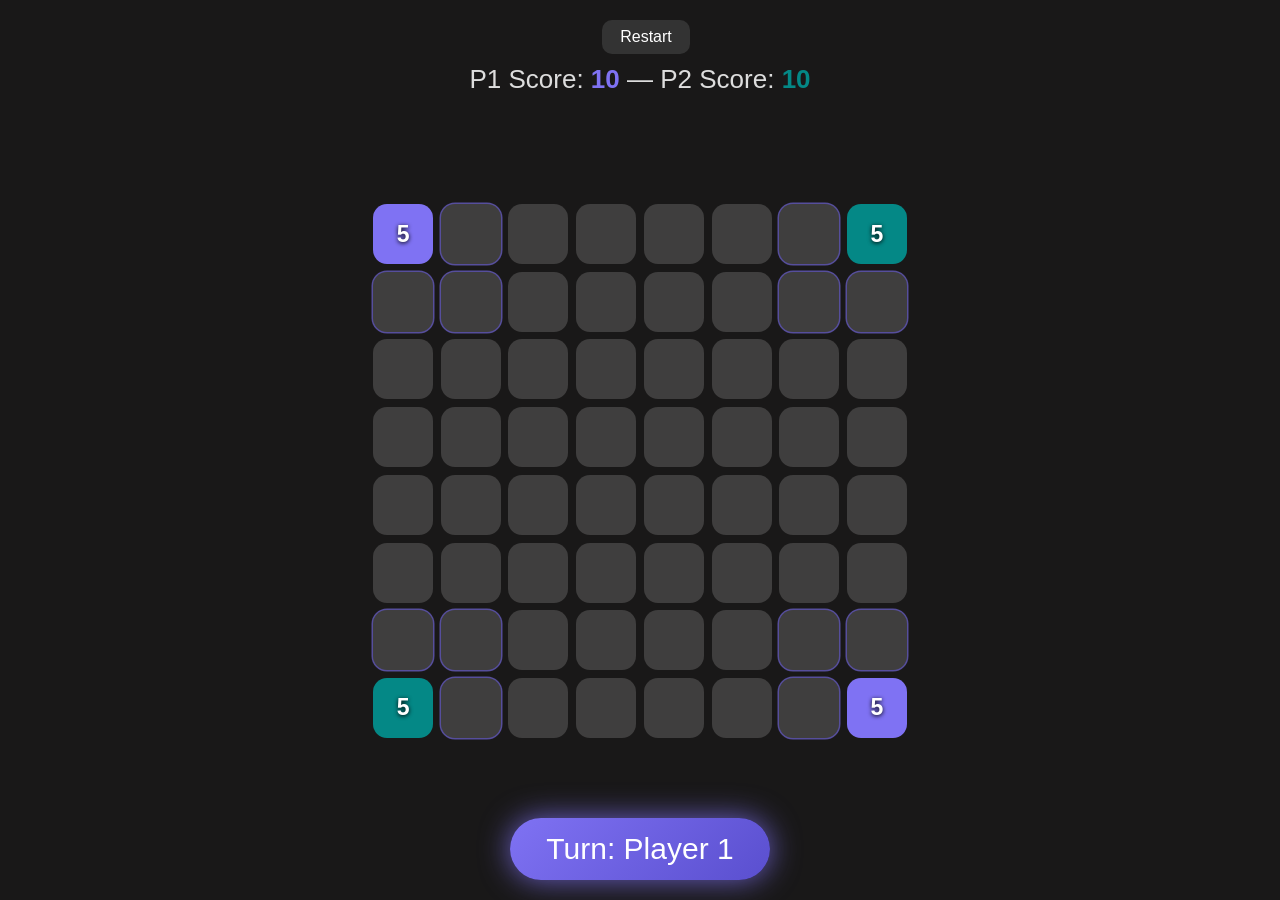
==== commit aed0726d: "fix-up and finalize" ====
--- a/adaptive.html
+++ b/adaptive.html
@@ -4,7 +4,7 @@
 <meta name="viewport" content="width=device-width, initial-scale=1.0" />
 <title>Capture the Tiles</title>
 <link rel="stylesheet" href="style.css">
-<script src="adaptiveAi.js" defer></script>
+<script src="scripts/adaptiveAi.js" defer></script>
 </head>
 <body>
 <div id="topHud">
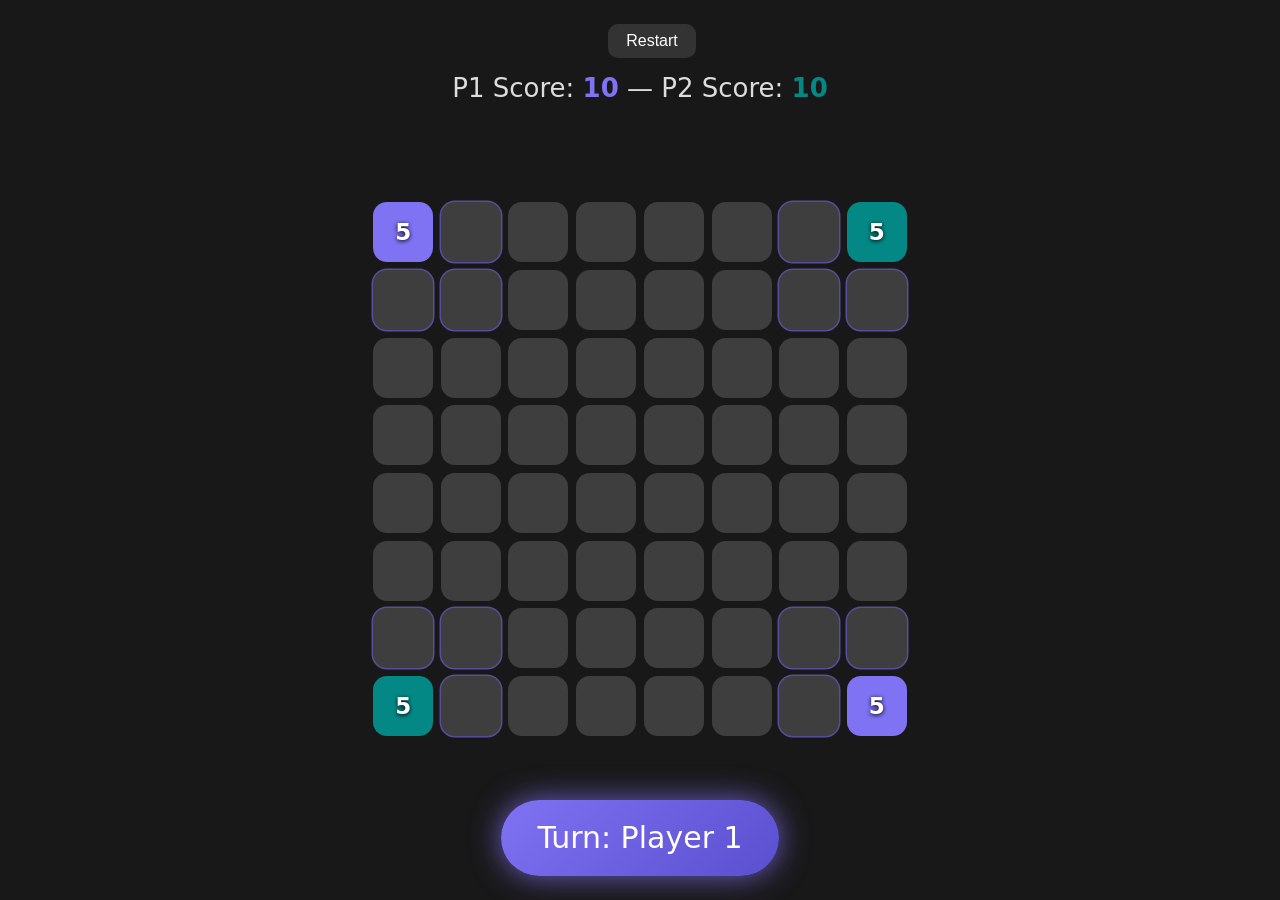
==== commit e770ab8d: "optimizie adaptiveness" ====
--- a/adaptive.html
+++ b/adaptive.html
@@ -8,9 +8,11 @@
 </head>
 <body>
 <div id="topHud">
-  <div id="aiDepthLive"></div>
+  <div id="playerThreat"></div>
+  <div id="depth-indocator"></div>
   <button id="restartBtn" onclick="location.href='index.html'">Restart</button>
 </div>
+<div id="aiAggroLive" style="font-size:14px; opacity:0.85;"></div>
 <div id="scores">
   P1 Score: <span id="p1score">10</span> —
   P2 Score: <span id="p2score">10</span>
--- a/style.css
+++ b/style.css
@@ -108,6 +108,11 @@
 }
 
 #aiDepthLive {
+  font-size: 14px;
+  opacity: 0.8;
+}
+
+#playerThreat {
   font-size: 14px;
   opacity: 0.8;
 }
@@ -226,3 +231,80 @@
   margin-top: 10px;
   font-size: clamp(22px, 6vw, 30px);
 }
+
+* {
+  box-sizing: border-box;
+  margin: 0;
+  padding: 0;
+}
+
+body {
+  font-family: "Segoe UI", system-ui, sans-serif;
+  background: #191818;
+  color: #ddd;
+  padding: 24px 16px;
+  line-height: 1.6;
+}
+
+main {
+  max-width: 720px;
+  margin: 0 auto;
+}
+
+h1 {
+  font-size: clamp(28px, 6vw, 42px);
+  margin-bottom: 16px;
+  text-align: center;
+  color: #ffd700;
+}
+
+h2 {
+  margin-top: 32px;
+  margin-bottom: 8px;
+  font-size: clamp(20px, 4.5vw, 26px);
+  color: #7f72f3;
+}
+
+p {
+  margin-bottom: 10px;
+  opacity: 0.95;
+}
+
+ul {
+  margin-left: 18px;
+  margin-top: 6px;
+}
+
+li {
+  margin-bottom: 6px;
+}
+
+.box {
+  background: #222;
+  border-radius: 14px;
+  padding: 16px 18px;
+  margin-top: 16px;
+  box-shadow: 0 0 20px rgba(0,0,0,0.4);
+}
+
+.highlight {
+  color: #0ff;
+  font-weight: 600;
+}
+
+.back-btn {
+  display: inline-block;
+  margin-top: 32px;
+  padding: 12px 26px;
+  border-radius: 12px;
+  background: #333;
+  color: white;
+  text-decoration: none;
+  font-size: 16px;
+  transition: 0.2s;
+}
+
+.back-btn:hover {
+  background: #555;
+  transform: scale(1.05);
+}
